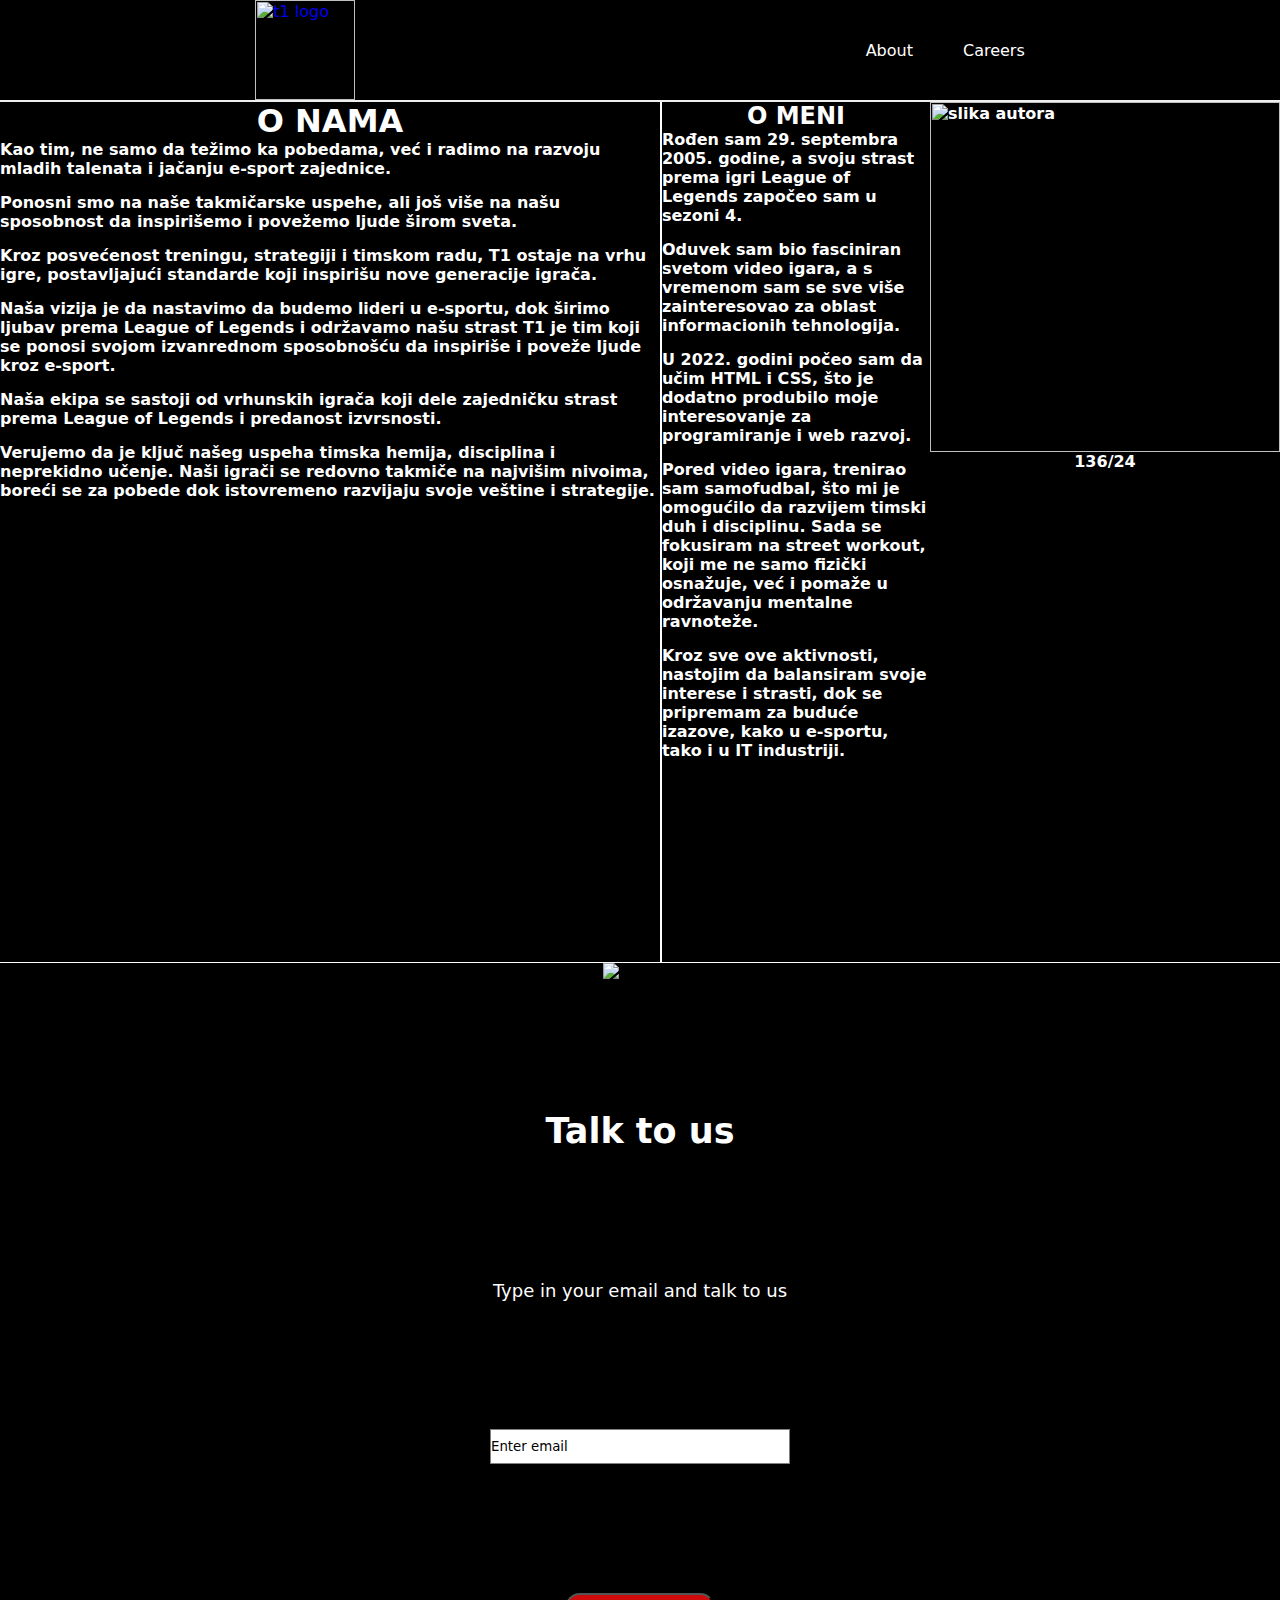
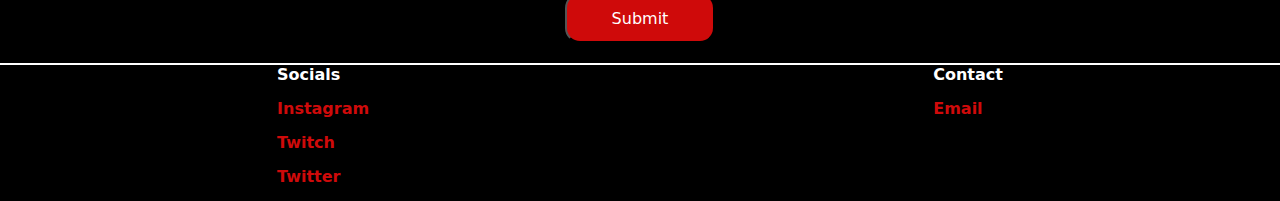
==== about.html @ 199a9abf "Add files via upload" ====
<html lang="en">
<head>
    <meta charset="UTF-8">
    <meta name="viewport" content="width=device-width, initial-scale=1.0">
  <title>T1</title>
	<link rel="icon" type="image/jpg" href="favicon.png">
 <link rel="stylesheet" href="index.css">
  <link rel="stylesheet" href="https://cdnjs.cloudflare.com/ajax/libs/font-awesome/6.6.0/css/all.min.css" integrity="sha512-Kc323vGBEqzTmouAECnVceyQqyqdsSiqLQISBL29aUW4U/M7pSPA/gEUZQqv1cwx4OnYxTxve5UMg5GT6L4JJg==" crossorigin="anonymous" referrerpolicy="no-referrer" />
</head>
<body>
<div id="header">
		<a class="about" href="index.html"> <img src="t1logo__L.jpg" alt="t1 logo" class="t1-image" width="100px"></a>
		   <div class="link">
			<a class="community" href="about.html">About</a>
			<a class="careers" href="careers.html">Careers</a>
			</div>
		</div>
		<div id="o-nama">
		<div class="o-klubu">
		<h1 id="naslov"> O NAMA</h1>
		<ul>
		<li>Kao tim, ne samo da težimo ka pobedama, već i radimo na razvoju mladih talenata i jačanju e-sport zajednice.
</li>
		<li>Ponosni smo na naše takmičarske uspehe, ali još više na našu sposobnost da inspirišemo i povežemo ljude širom sveta.
</li>
		<li>Kroz posvećenost treningu, strategiji i timskom radu, T1 ostaje na vrhu igre, postavljajući standarde koji inspirišu nove generacije igrača.
</li>
		<li>Naša vizija je da nastavimo da budemo lideri u e-sportu, dok širimo ljubav prema League of Legends i održavamo našu strast T1 je tim koji se ponosi svojom izvanrednom sposobnošću da inspiriše i poveže ljude kroz e-sport.

</li>
		<li>Naša ekipa se sastoji od vrhunskih igrača koji dele zajedničku strast prema League of Legends i predanost izvrsnosti.
</li>
		<li>Verujemo da je ključ našeg uspeha timska hemija, disciplina i neprekidno učenje. Naši igrači se redovno takmiče na najvišim nivoima, boreći se za pobede dok istovremeno razvijaju svoje veštine i strategije.</li>
		</ul>
		</div>
		<div id="autor">
		<div class="levi-deo"><h2 id="ja">O MENI</h2>
		<ul><li>Rođen sam 29. septembra 2005. godine, a svoju strast prema igri League of Legends započeo sam u sezoni 4. 
</li>
<li>Oduvek sam bio fasciniran svetom video igara, a s vremenom sam se sve više zainteresovao za oblast informacionih tehnologija.</li>
		<li>U 2022. godini počeo sam da učim HTML i CSS, što je dodatno produbilo moje interesovanje za programiranje i web razvoj.
</li>
		<li>Pored video igara, trenirao sam samofudbal, što mi je omogućilo da razvijem timski duh i disciplinu. Sada se fokusiram na street workout, koji me ne samo fizički osnažuje, već i pomaže u održavanju mentalne ravnoteže.
</li>
		<li>Kroz sve ove aktivnosti, nastojim da balansiram svoje interese i strasti, dok se pripremam za buduće izazove, kako u e-sportu, tako i u IT industriji.</li>
		</ul>
		</div>
<div class="desni-deo">
<img src="Screenshot_9.jpg" alt="slika autora" height="350px">
<p>136/24
</div>
		</div>
		
		
		</div>
		<div id="contact">
		<img src="download-removebg-preview.png"alt="slika-t1">
		<h2 class="talk">Talk to us</h2>
		<p class="talk-p">Type in your email and talk to us</p>
		<form action="" method="GET">
		<input type="text" value="Enter email" name="email">
	</form>
	<button>Submit</button>
		
		</div>
			<div id="nor">
	<div id="naslov-liste">
            <ul>
                <ul>
                    <li  class="footer-header" > <i class="fa-solid fa-share-from-square"></i> Socials</li>
                </ul>
				
                <li><a class="Instagram" href="https://www.instagram.com/t1lol/?hl=en" target="_blank"> <i class="fa-brands fa-instagram"></i> Instagram</a>
                </li>
                <li><a class="Twitch" href="https://www.twitch.tv/t1esports" target="_blank"><i class="fa-brands fa-twitch"></i> Twitch</a></li>
                <li><a class="Twitch" href="https://x.com/T1LoL" target="_blank"> <i class="fa-brands fa-x-twitter"></i>Twitter</a></li>

            </ul>
        </div>
	
	<div class="id">
	   <ul>
                <ul>
                    <li  class="footer-header"> <i class="fa-solid fa-phone"></i>Contact</li>
                </ul>
                <li><a class="Instagram" href="about.html" target="self"><i class="fa-solid fa-envelope"></i> Email</a>
                </li>
               
               
            
	</ul></div>

	
	
	</div>
	
</body>
</html>
---- index.css ----
* {
    margin: 0;
    padding: 0;
	 font-family:system-ui, -apple-system, BlinkMacSystemFont, 'Segoe UI', Roboto, Oxygen, Ubuntu, Cantarell, 'Open Sans', 'Helvetica Neue', sans-serif;
}
body ul{
list-style-type:none;}
body{background-color:black;
}
#header{
     display: flex; 
    justify-content: space-around; 
    align-items: center; 
    font-family: "Montserrat", sans-serif; 
    border-bottom: 2px solid #EEEEEE; 
      background-image: url('images.jpeg');
    background-size: cover; /
    background-position: center;
    color: white;
  
  
    }

.t1-image, .content-wrapper, .istorija-tekst{
display:flex;
} 	
.link a{
    text-decoration: none;
    color:white;
   
}
.link, .link a{
	  gap:50px;
}
.link {
    display:flex;
	flex-direction:row;
  
}
.history {
    font-size: 75px;
    font-weight: 900;
  color: #CF0A0A;
  
    font-family: Arial, Helvetica, sans-serif;
}
#zajedno-istorija{
	flex: 1;
	display:flex;
flex-direction:column;
align-items:center;


}
.istorija-tekst{
word-spacing:10px;
}

.istorija-tekst li{
	border-right:1px solid white;
color:white;}

.first-half-of-ul, .second-half-of-ul{
	display:flex;
	flex-direction:column;
	justify-content:space-around;
	list-style-type:none;
	color:red;
	padding:10px 10px 10px 10px;
}



.istorija-tekst ul, .nor ul{
	list-style-type:none;
}

.istorija-tekst:hover{  
	font-size:16px;
border-radius:12px;
}
.istorija-tekst li:hover{
	color:white;
	
}
.header:hover,.player-list:hover {
    text-decoration: none;
    
}.history:hover{
	color:#FFFFFF;
	transition:all 1s;	
}

.community:hover,
.careers:hover{
    color: #CF0A0A;
    transition: all 1s;
    text-decoration: underline 2px;
    cursor: pointer;	
}

li{
	margin-bottom:15px;
}
nav{color:white;
margin-left:50px;


}

.player-list:hover{
cursor:pointer;
}

nav {
	width: 400px;
}

.t1-players-line{
	height:100%;
		border-right:2px solid white;
		
  
background-image: url('./download.jpeg');
    background-size: contain; 
    background-position: center; 
	background-repeat:no-repeat;
    height: 100vh; 
    width: 100%; 
}
}


.t1-players ul{
	le-type:e;
}
#nor{
	display:flex;
 list-style-type: none;
	flex-direction:row;
	color:white;
	font-size:16px;
	justify-content:space-around;
	border-top:2px solid white;
	gap:10px;
	font-weight:750;
}

#nor a {
  color: #CF0A0A;
  text-decoration:none;
}
.footer-header{
	font-size:16px;
	font-weight:750;
}
#nor li :hover{
	color:#DC5F00;
}
.shop ol{
 list-style-type: decimal;
}
#roster{
	width:700px;
}
.first-half-of-ul:hover li,
.second-half-of-ul:hover li {
  color: #FFE140; /* Boja kada se hoveruje */
}
#header-roster{
	display:flex;
	justify-content:center;
color:CF0A0A;
}
.roster{
	background-image:url('thumb-1920-1340819.png');
	background-size:cover;
	background-position:center;;
	display:flex;
	flex-direction:column;
	color:white;	
	height:800px;
	

}

.roster img{
		border:3px solid #CF0A0A;
		border-radius:20px;
	width:300px;
height:200px;}
.keria{
	display:flex;
	width:250px;
	flex-direction:column;


}
.heeader-roster{
	color:#CF0A0A:
}
.all{
	display:flex;
	flex-direction:row;
	justify-content:space-between;
	padding-left:50px;
	padding-right:50px;
		align-items:center;
}
.player-id{
	color:white;
	font-size:30px;
	padding-left:100px;
	
	
}
.all ul{
	list-style-type:none;
	padding-left:50px;
	font-weight:600;
	color:white;
}
.keria ul{opacity:0;}
.keria ul:hover{transition:all 1s;
	opacity:1;

}
#o-nama{
	display:flex;
	flex-direction:row;
	background-image:url('skt_t1_k_wallpaper_by_nervyzombie_d7hd095-pre.jpg');
	background-size:cover; 
	background-position:top;
	color:white;
	font-weight:800;
	height:860px;
}
#naslov,#ja{
	display:flex;
	justify-content:center;
}
.o-klubu{
	border-right:2px solid white;
}
#autor{display:flex;
flex-direction:row;
}
.levi-deo{
height:500px;}
.desni-deo{
	display:flex;
	flex-direction:column;
	align-items:center;
}
.o-klubu{
	width:2500px;
}
button {
    width: 150px;
    height: 50px;
    border-radius: 15px;
    background-color: #CF0A0A;
	color:white;
	font-size:16px;
	margin-bottom:20px;
}input {
    width: 300px;
    border: 1px solid gray;
	height:35px;
}
#contact{
	display:flex;
	align-items:center;
	flex-direction:column;
	justify-content:space-between;
	background-image:url('league-of-legends-skt-t1-wallpaper-preview.jpg');
	background-size:cover;
	background-position:center;	
	border-top:1px solid white;
	height:700px;
}
.talk{
	font-size:35px;
	color:white;
}
.talk-p{
	color:white;
	font-size:18px;
}
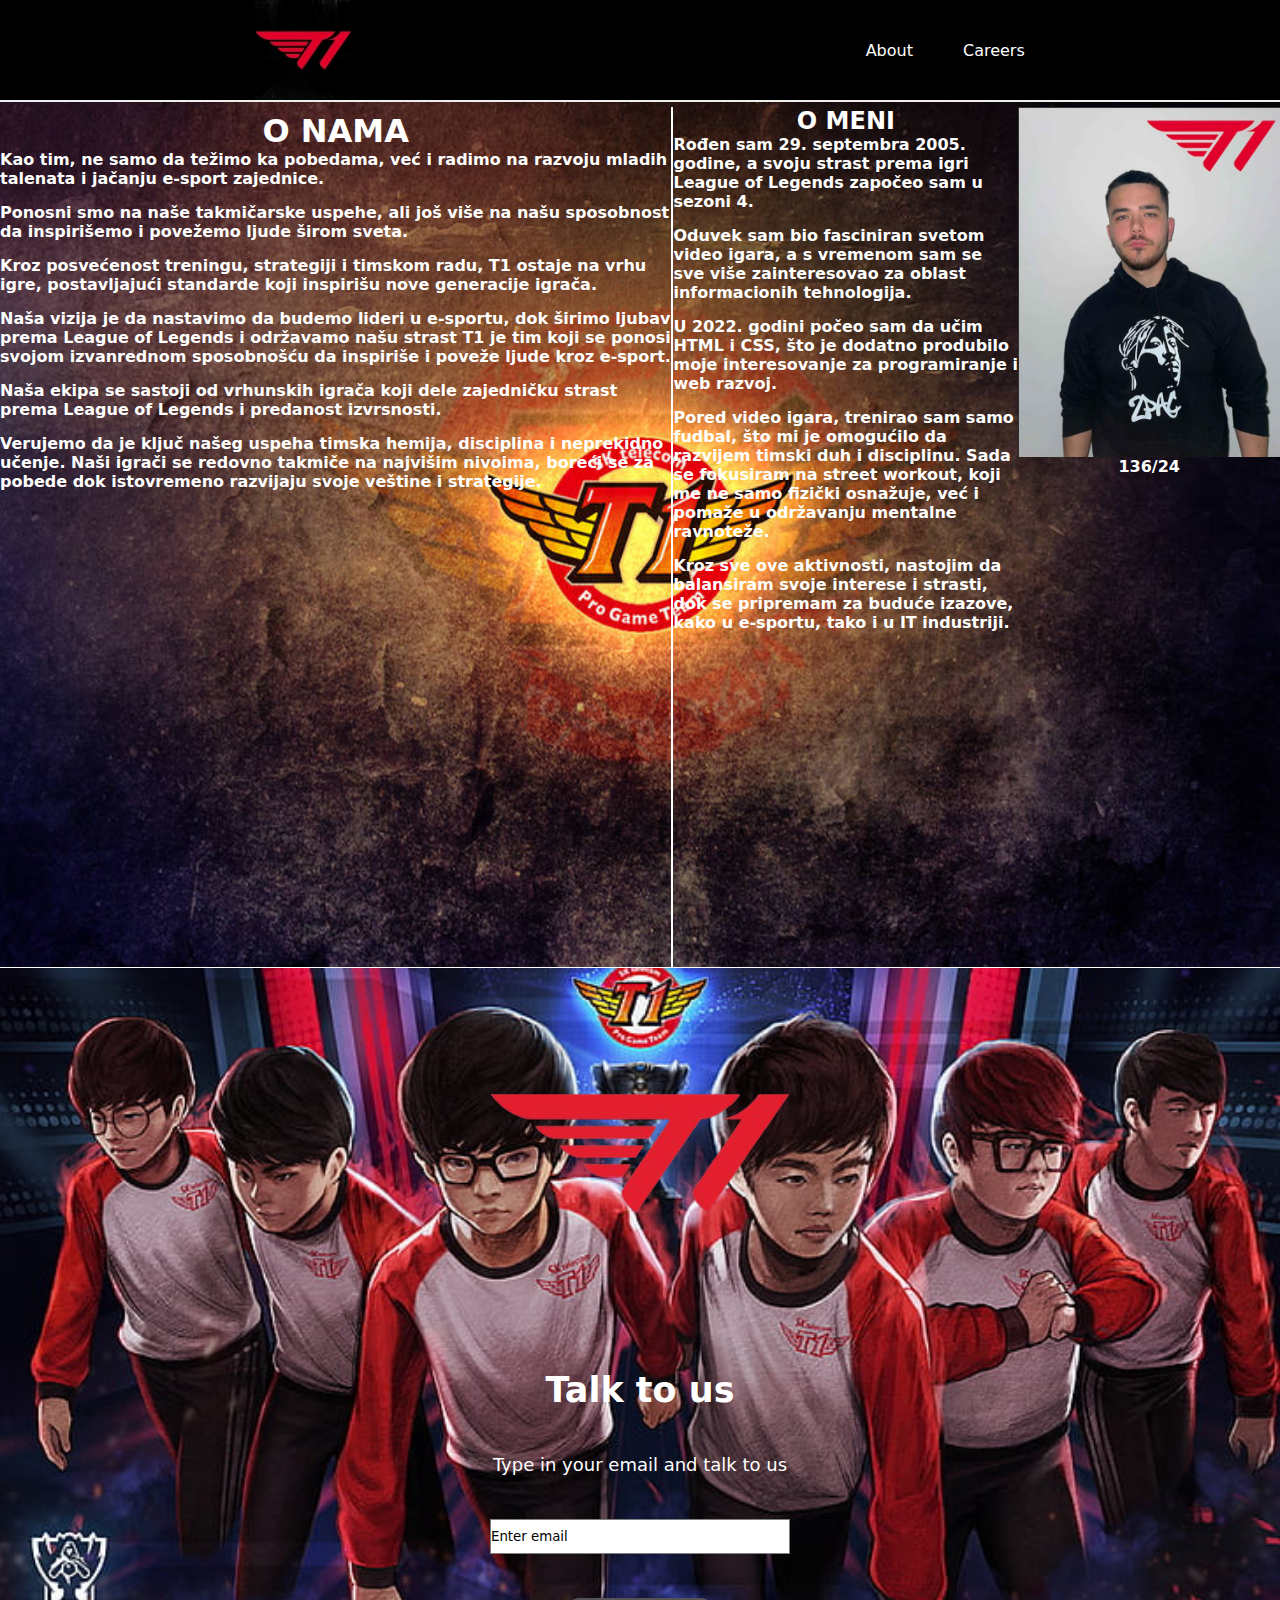
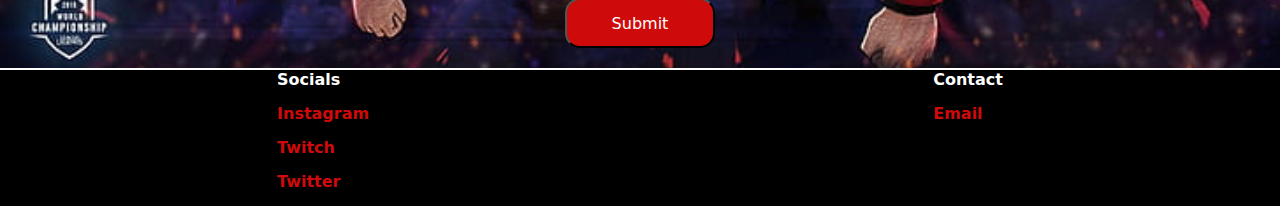
==== commit cb3f2eed: "Update about.html" ====
--- a/about.html
+++ b/about.html
@@ -41,7 +41,7 @@
 <li>Oduvek sam bio fasciniran svetom video igara, a s vremenom sam se sve više zainteresovao za oblast informacionih tehnologija.</li>
 		<li>U 2022. godini počeo sam da učim HTML i CSS, što je dodatno produbilo moje interesovanje za programiranje i web razvoj.
 </li>
-		<li>Pored video igara, trenirao sam samofudbal, što mi je omogućilo da razvijem timski duh i disciplinu. Sada se fokusiram na street workout, koji me ne samo fizički osnažuje, već i pomaže u održavanju mentalne ravnoteže.
+		<li>Pored video igara, trenirao sam samo fudbal, što mi je omogućilo da razvijem timski duh i disciplinu. Sada se fokusiram na street workout, koji me ne samo fizički osnažuje, već i pomaže u održavanju mentalne ravnoteže.
 </li>
 		<li>Kroz sve ove aktivnosti, nastojim da balansiram svoje interese i strasti, dok se pripremam za buduće izazove, kako u e-sportu, tako i u IT industriji.</li>
 		</ul>
--- a/index.css
+++ b/index.css
@@ -188,11 +188,15 @@
 		border:3px solid #CF0A0A;
 		border-radius:20px;
 	width:300px;
-height:200px;}
+	align-items:center;
+	height:200px;
+}
 .keria{
 	display:flex;
-	width:250px;
-	flex-direction:column;
+	flex-direction:column;
+	align-items:center;
+	justify-content:center;
+	align-content:center;
 
 
 }
@@ -210,10 +214,15 @@
 .player-id{
 	color:white;
 	font-size:30px;
-	padding-left:100px;
+	padding-left:50px;
 	
 	
 }
+.k{
+	padding-left:150px;
+}
+.o{padding-left:0px;}
+
 .all ul{
 	list-style-type:none;
 	padding-left:50px;
@@ -225,6 +234,9 @@
 	opacity:1;
 
 }
+.all .keria:nth-child(3) {
+ margin-top:50px;
+}
 #o-nama{
 	display:flex;
 	flex-direction:row;
@@ -233,6 +245,7 @@
 	background-position:top;
 	color:white;
 	font-weight:800;
+	padding-top:5px;
 	height:860px;
 }
 #naslov,#ja{
@@ -240,6 +253,7 @@
 	justify-content:center;
 }
 .o-klubu{
+	padding-top:5px;
 	border-right:2px solid white;
 }
 #autor{display:flex;
@@ -286,4 +300,4 @@
 .talk-p{
 	color:white;
 	font-size:18px;
-}+}
